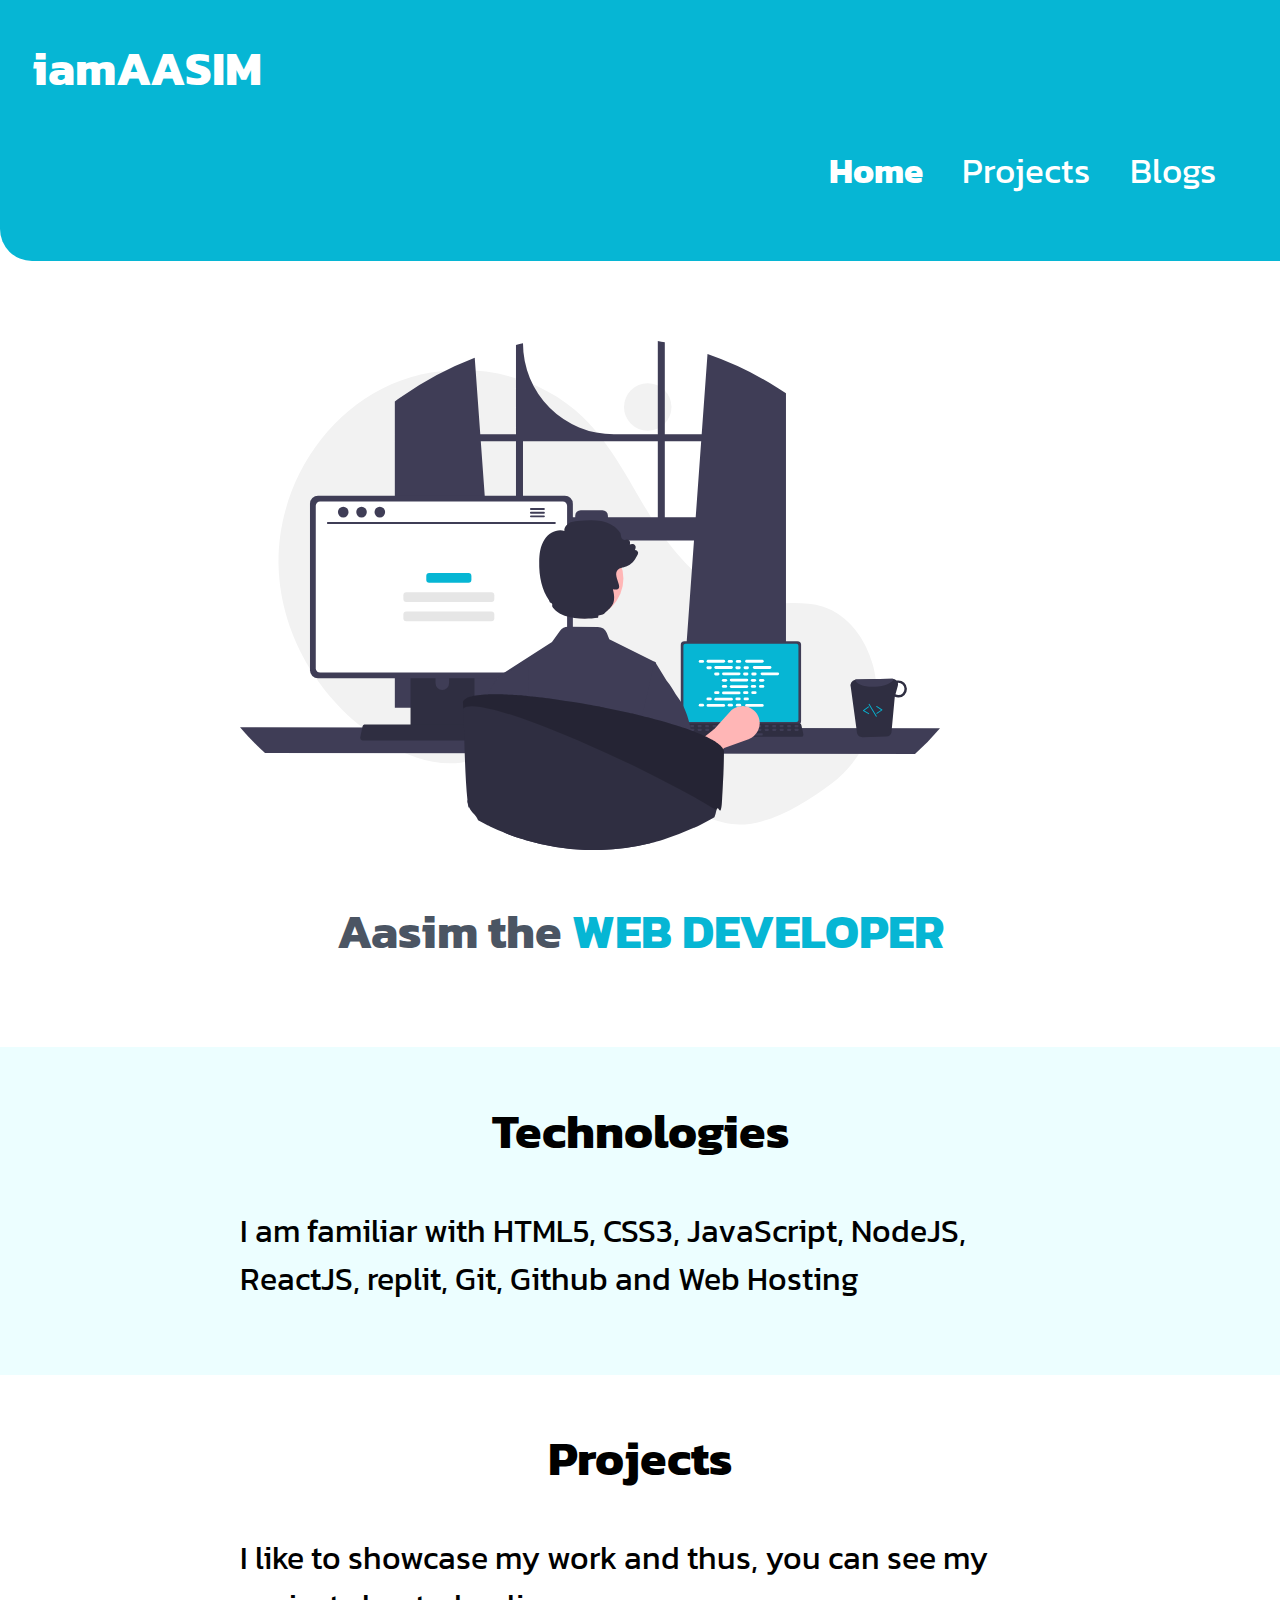
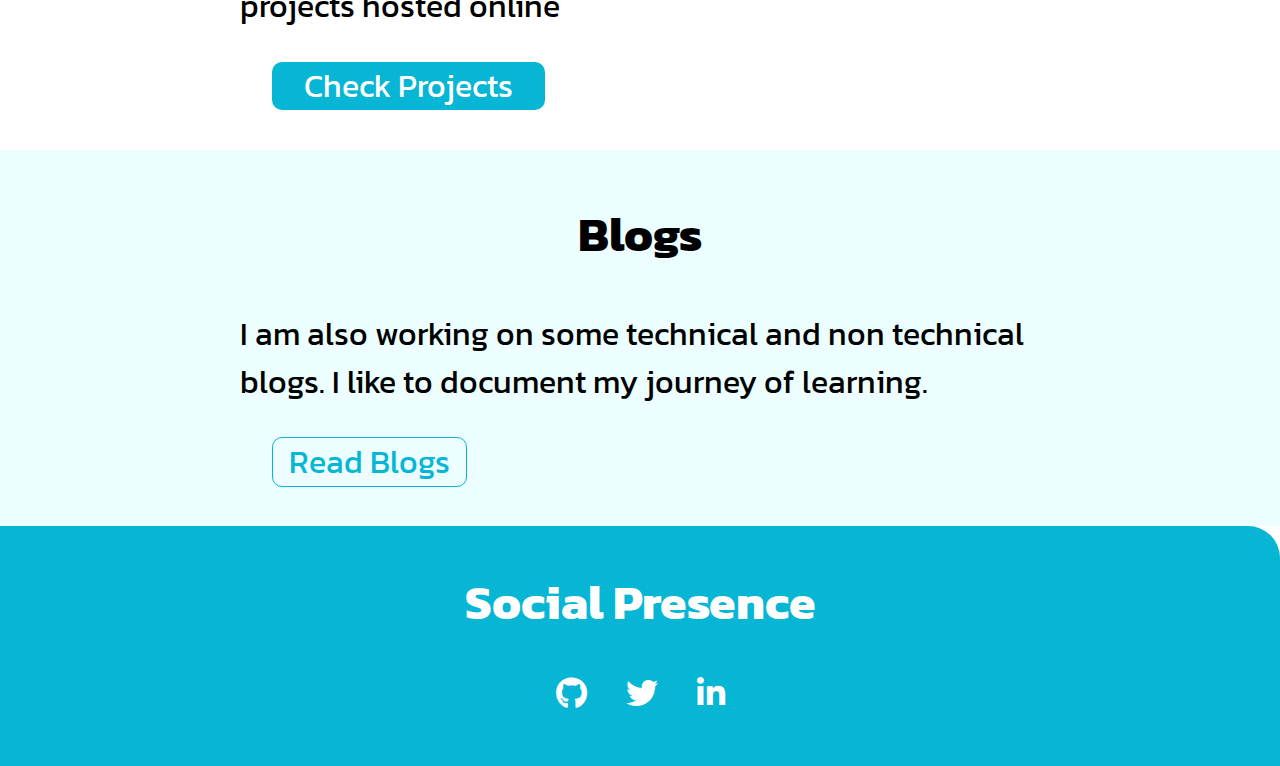
==== index.html @ c7be1204 "styles updated" ====
<!DOCTYPE html>
<html lang="en">
<head>
    <meta charset="UTF-8">
    <meta http-equiv="X-UA-Compatible" content="IE=edge">
    <meta name="viewport" content="width=device-width, initial-scale=0.5">
    <title>Home | portfolio</title>
    <link rel="stylesheet" href="styles.css">
    <link rel="stylesheet" href="https://cdnjs.cloudflare.com/ajax/libs/font-awesome/6.2.0/css/all.min.css">
</head>
<body>
    <nav class="nav">
        <div>
            <div class="intro">
                <h2>iamAASIM</h2>
            </div>
            <div >
                <ul>
                    <li class="non-bullet nav-options active-link">
                        <a class="links current-page" href="/index.html">Home</a>
                    </li>
                    <li class="non-bullet nav-options">
                        <a class="links" href="/projects.html">Projects</a>
                    </li>
                    <li class="non-bullet nav-options">
                        <a class="links" href="/blogs.html">Blogs</a>
                    </li>
                    <!--<li class="non-bullet nav-options">
                        <a class="links" href="#social">Social</a>
                    </li>-->
                </ul>
            </div>
        </div>
    </nav>

    <div>
        <header  >
            <div class="container" >
                <img class="hero" src="/images/undraw_programming_re_kg9v (1).svg" alt="">
                <h1 class="name">
                    Aasim the <span class="highlight">WEB DEVELOPER</span>
                </h1>
            </div>
        </header>
    </div>
    <div>
        <section class="ow">
            <h2>
                Technologies
            </h2>
            <p class="container">
                I am familiar with HTML5, CSS3, JavaScript, NodeJS, ReactJS, replit,  Git, Github and Web Hosting
            </p>
        </section>
        <section class="white container">
            <h2>
                Projects
            </h2>
            <p>
                I like to showcase my work and thus, you can see my projects hosted online
            </p>
            <li class="primary-button links">
                <a class="primary-button links" href="/projects.html">Check Projects</a>
            </li>
           
                
        </section>
        <section class="ow">
            <div class="container">
                <h2 id="blogs">
                Blogs
                </h2>
                <p >
                I am also working on some technical and non technical blogs. I like to document my journey of learning.
                </p>
                <li class="secondary-button links container>
                <a  href="/blogs.html"> Read Blogs </a>
                </li>
            </div>
            
                
        </section>
    </div>

    <footer >
        <h2 id="social">
            Social Presence
        </h2>
        <div class="footer-content">
            <li class="links non-bullet socials-footer" >
                <a target="_blank" href="https://github.com/aasimd"><i class="fa-brands fa-github"></i></a>
            </li>
            <li class="links non-bullet socials-footer">
                <a target="_blank" href="https://twitter.com/dthree01"><i class="fa-brands fa-twitter"></i></a>
            </li>
            <li class="links non-bullet socials-footer">
                <a target="_blank" href="https://linkedin.com/in/aasim-dongarkar-28b365231"><i class="fa-brands fa-linkedin-in"></i></a>
            </li>
        </div>
    </footer>
</body>
</html>
---- styles.css ----
@import url('https://fonts.googleapis.com/css2?family=Kanit:wght@100;200;600&display=swap');

body{
    font-family: 'Kanit', sans-serif;
    margin: 0%;
    padding-top: 0%;
    padding: 0%;
    font-size: 200%;
    
}

:root{
    --primary-color: #06b6d4;
    --offwhite: #ecfeff;
    --gray : #4b5563;
}
li {
    display: inherit;
    text-align: inherit;
}
a:-webkit-any-link {
    color: inherit;
    cursor: pointer;
    text-decoration: none;
}
/**navigation**/
.nav{
    background-color: var(--primary-color);
    padding: 2rem;
    border-bottom-left-radius: 2rem;
}

.nav h2 {
    margin-top: 0%;
    color: white;
    font-size: 3rem;
    text-align: left;
}

.non-bullet{
    list-style: none;
    color: white;
}

.active-link{
    font-weight: bold;
}

.nav ul li{
    display: inline;
    padding: 2rem;
    padding-left: 0%;
    font-size: 2.2rem;
    
}
.nav ul{
    text-align: right;
}

/**header**/



img.hero {
    text-align: center;
    margin: auto;
    max-width: 700px;
    padding-top: 5rem;
    
}
h1.name{
    color: var(--gray);
    text-align: center;
    padding: 2rem 2rem 5rem 2rem;
    font-size: 3rem;
}
.highlight{
    color: var(--primary-color);
}

h1 {
    display: block;
    font-size: 2em;
    margin-block-start: inherit;
    margin-block-end: inherit;
    margin-inline-start: 0px;
    margin-inline-end: 0px;
    font-weight: bold;
}
.container{
    margin: auto;
    max-width: 800px;
}

h2{
    text-align: center;
}

/**sections**/
.ow{
    background-color: var(--offwhite);
    padding: 0.5rem 2rem 2.5rem 2rem;
}
.white{
    padding: 0.5rem 2rem 2.5rem 2rem;
}
.links{
    list-style: none;
    text-decoration: none;
    display: inline;
}

.primary-button{
    color: white;
    background-color: var(--primary-color);
    margin: 2rem;
    border-radius: 10px;
    max-width: fit-content;
    font-weight: 400;
}
.secondary-button{
    color: var(--primary-color);
    margin: 2rem;
    border-radius: 10px;
    border: var(--primary-color) 1px solid;
    max-width: fit-content;
    font-weight: 400;
    padding:0 1rem 0 1rem;

}


p.container{
    margin-bottom: 2rem;
}

li.secondary-button{
    text-align: center;
}

footer{
    background-color: var(--primary-color);
    color: white;
    border-top-right-radius: 2rem;
}
h2#social{
    margin-top: 0%;
    padding-top: 2.5rem;
    margin-bottom: 2rem;
    
}
.footer-content{
    text-align: center;
    padding: 0 1rem 3rem 1rem;
}
.socials-footer{
    padding: 1rem;
}
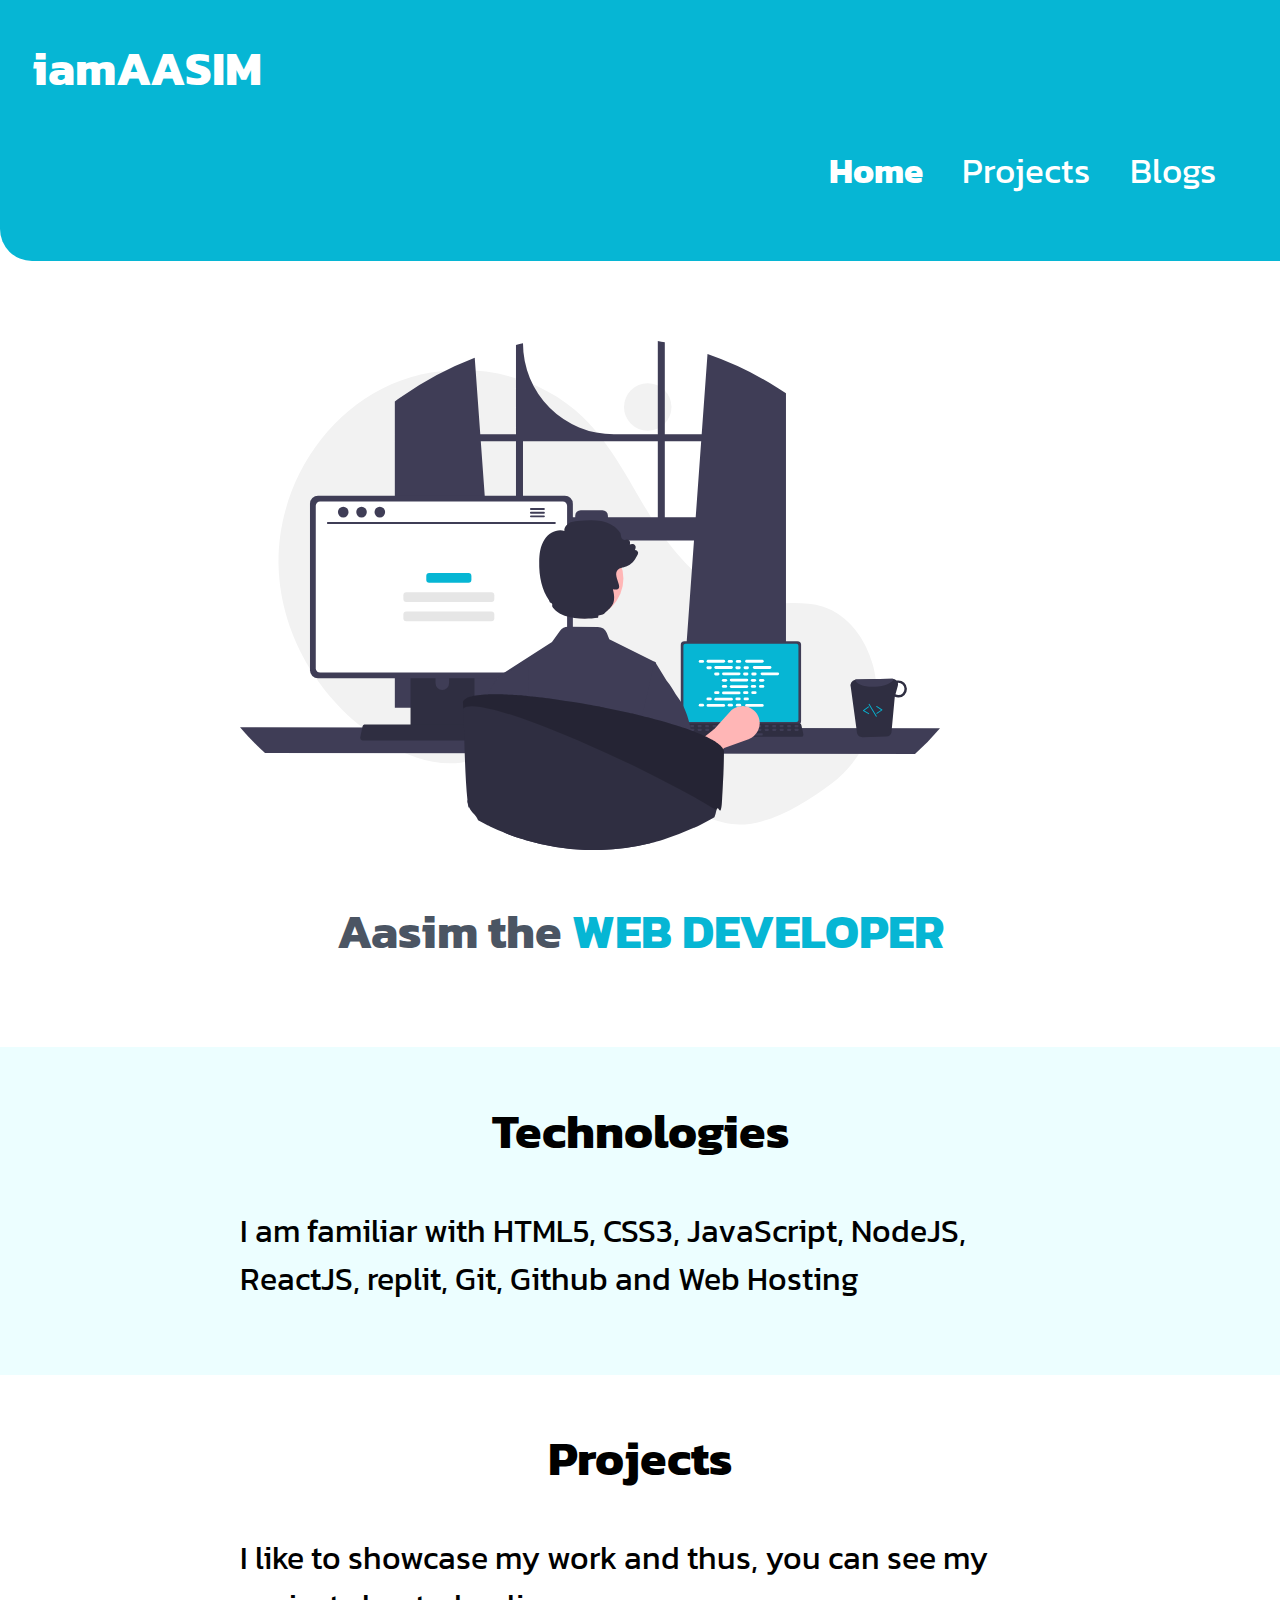
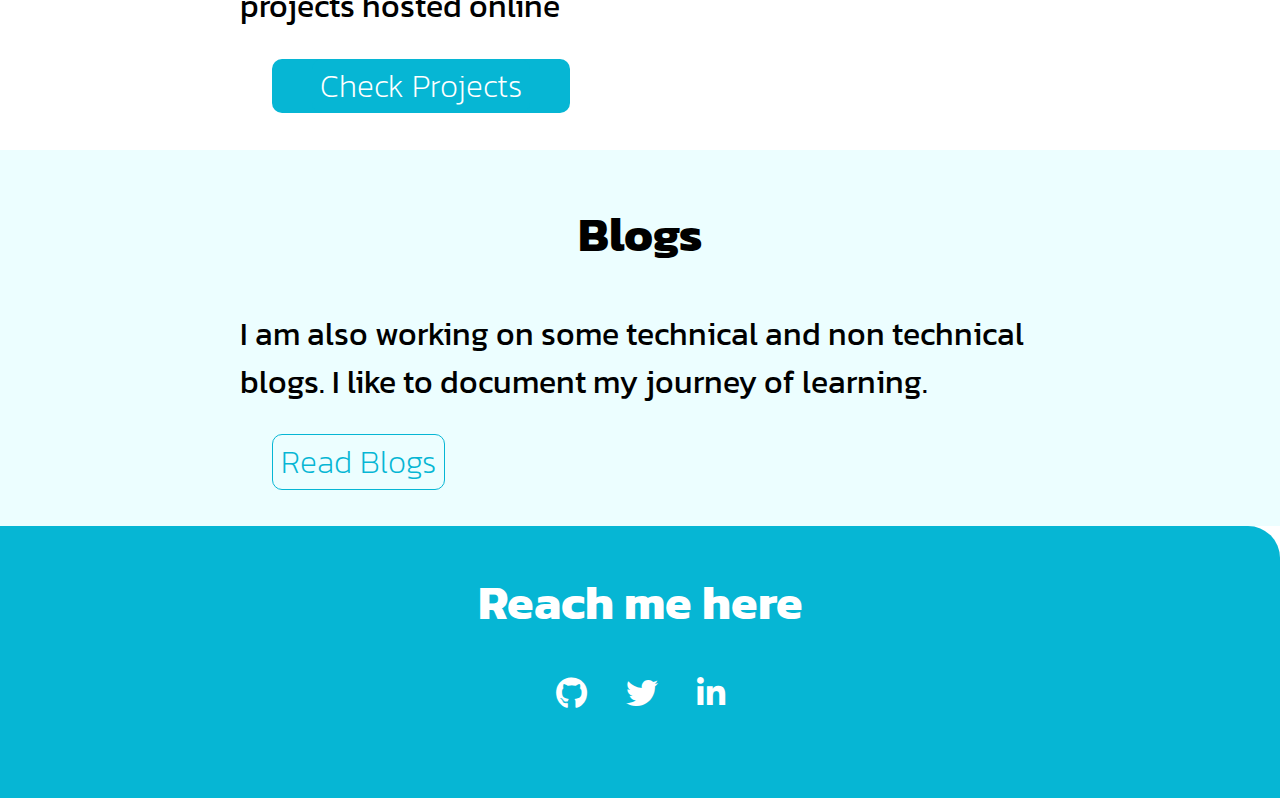
==== commit 8212ed40: "minor changes" ====
--- a/index.html
+++ b/index.html
@@ -70,11 +70,11 @@
                 <h2 id="blogs">
                 Blogs
                 </h2>
-                <p >
-                I am also working on some technical and non technical blogs. I like to document my journey of learning.
-                </p>
-                <li class="secondary-button links container>
-                <a  href="/blogs.html"> Read Blogs </a>
+                    <p >
+                    I am also working on some technical and non technical blogs. I like to document my journey of learning.
+                    </p>
+                    <li class="secondary-button links container">
+                    <a  href="/blogs.html"> Read Blogs </a>
                 </li>
             </div>
             
@@ -84,18 +84,21 @@
 
     <footer >
         <h2 id="social">
-            Social Presence
+            Reach me here
         </h2>
         <div class="footer-content">
-            <li class="links non-bullet socials-footer" >
-                <a target="_blank" href="https://github.com/aasimd"><i class="fa-brands fa-github"></i></a>
-            </li>
-            <li class="links non-bullet socials-footer">
-                <a target="_blank" href="https://twitter.com/dthree01"><i class="fa-brands fa-twitter"></i></a>
-            </li>
-            <li class="links non-bullet socials-footer">
-                <a target="_blank" href="https://linkedin.com/in/aasim-dongarkar-28b365231"><i class="fa-brands fa-linkedin-in"></i></a>
-            </li>
+            <ul>
+                <li class="links non-bullet socials-footer" >
+                    <a target="_blank" href="https://github.com/aasimd"><i class="fa-brands fa-github"></i></a>
+                </li>
+                <li class="links non-bullet socials-footer">
+                    <a target="_blank" href="https://twitter.com/dthree01"><i class="fa-brands fa-twitter"></i></a>
+                </li>
+                <li class="links non-bullet socials-footer">
+                    <a target="_blank" href="https://linkedin.com/in/aasim-dongarkar-28b365231"><i class="fa-brands fa-linkedin-in"></i></a>
+                </li>
+            </ul>
+            
         </div>
     </footer>
 </body>
--- a/styles.css
+++ b/styles.css
@@ -93,13 +93,18 @@
     max-width: 800px;
 }
 
-h2{
+html h2{
     text-align: center;
 }
 
 /**sections**/
 .ow{
     background-color: var(--offwhite);
+    padding: 0.5rem 2rem 2.5rem 2rem;
+}
+
+.w{
+    background-color: white;
     padding: 0.5rem 2rem 2.5rem 2rem;
 }
 .white{
@@ -114,20 +119,20 @@
 .primary-button{
     color: white;
     background-color: var(--primary-color);
-    margin: 2rem;
     border-radius: 10px;
     max-width: fit-content;
-    font-weight: 400;
+    font-weight: 250;
+    padding:0.2rem 0.5rem 0.2rem 0.5rem;
+    margin: 2rem;
 }
 .secondary-button{
     color: var(--primary-color);
-    margin: 2rem;
     border-radius: 10px;
     border: var(--primary-color) 1px solid;
     max-width: fit-content;
-    font-weight: 400;
-    padding:0 1rem 0 1rem;
-
+    font-weight: 250;
+    padding:0.2rem 0.5rem 0.2rem 0.5rem;
+    margin: 2rem;
 }
 
 
@@ -135,14 +140,13 @@
     margin-bottom: 2rem;
 }
 
-li.secondary-button{
-    text-align: center;
-}
 
+/**footer**/
 footer{
     background-color: var(--primary-color);
     color: white;
     border-top-right-radius: 2rem;
+    bottom: 0%;
 }
 h2#social{
     margin-top: 0%;
@@ -156,4 +160,38 @@
 }
 .socials-footer{
     padding: 1rem;
+}
+.footer-content ul {
+    display: block;
+    list-style-type: disc;
+    margin-block-start: 1em;
+    margin-block-end: 1em;
+    margin-inline-start: 0px;
+    margin-inline-end: 0px;
+    padding-inline-start: 0px;
+}
+/**blogs**/
+
+
+
+
+
+/**projects**/
+#seeCode{
+    text-align: left;
+    padding-left: 4rem;
+    color: var(--gray);
+}
+li {
+    display: inherit;
+    text-align: inherit;
+}
+
+
+.white-list{
+    text-align: center;
+}
+
+.inline{
+    display: inline;
 }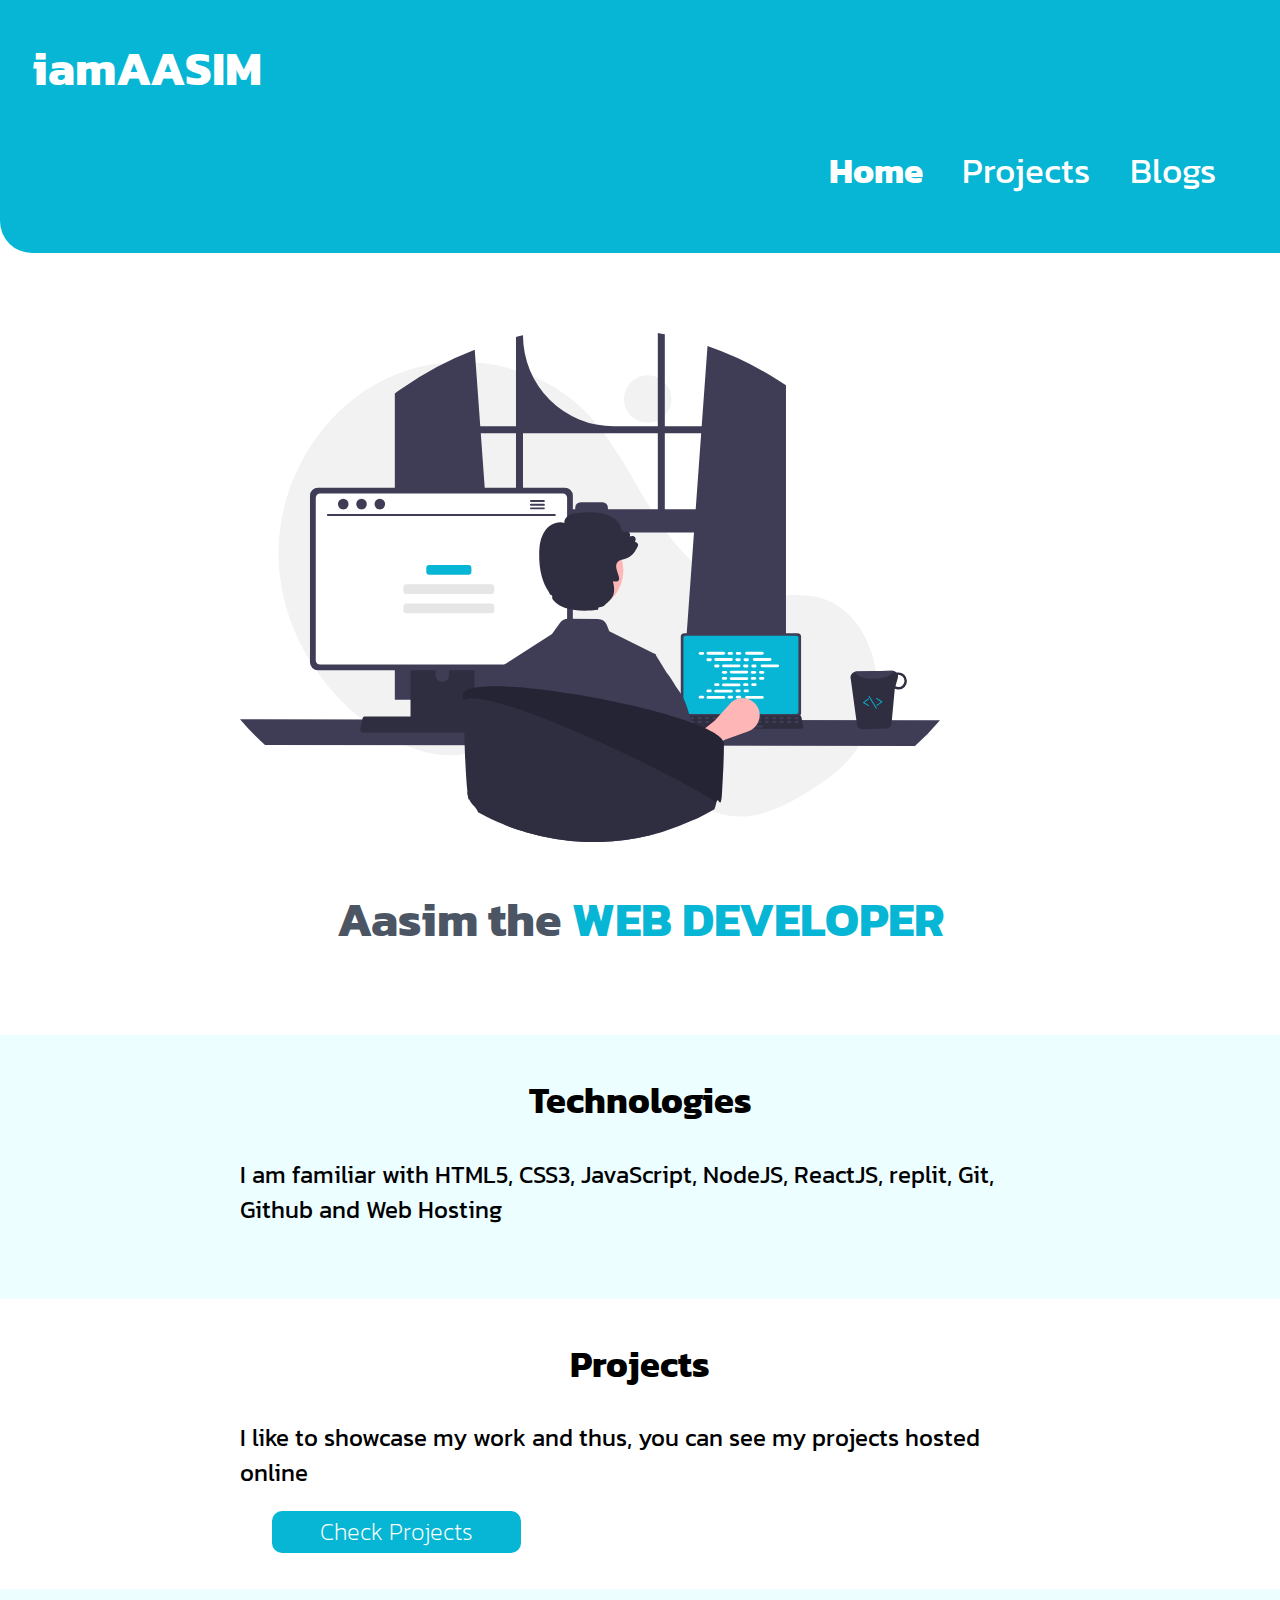
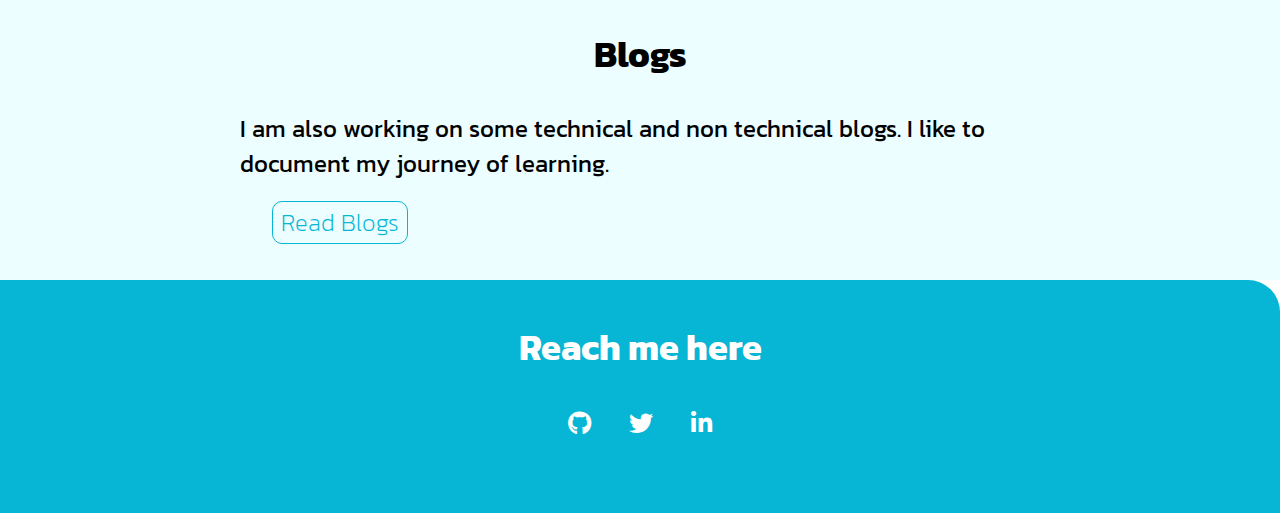
==== commit da3337d5: "font size corrected" ====
--- a/index.html
+++ b/index.html
@@ -3,7 +3,7 @@
 <head>
     <meta charset="UTF-8">
     <meta http-equiv="X-UA-Compatible" content="IE=edge">
-    <meta name="viewport" content="width=device-width, initial-scale=0.5">
+    <meta name="viewport" content="width=device-width, initial-scale=0.7">
     <title>Home | portfolio</title>
     <link rel="stylesheet" href="styles.css">
     <link rel="stylesheet" href="https://cdnjs.cloudflare.com/ajax/libs/font-awesome/6.2.0/css/all.min.css">
--- a/styles.css
+++ b/styles.css
@@ -6,7 +6,7 @@
     margin: 0%;
     padding-top: 0%;
     padding: 0%;
-    font-size: 200%;
+    font-size: 150%;
     
 }
 
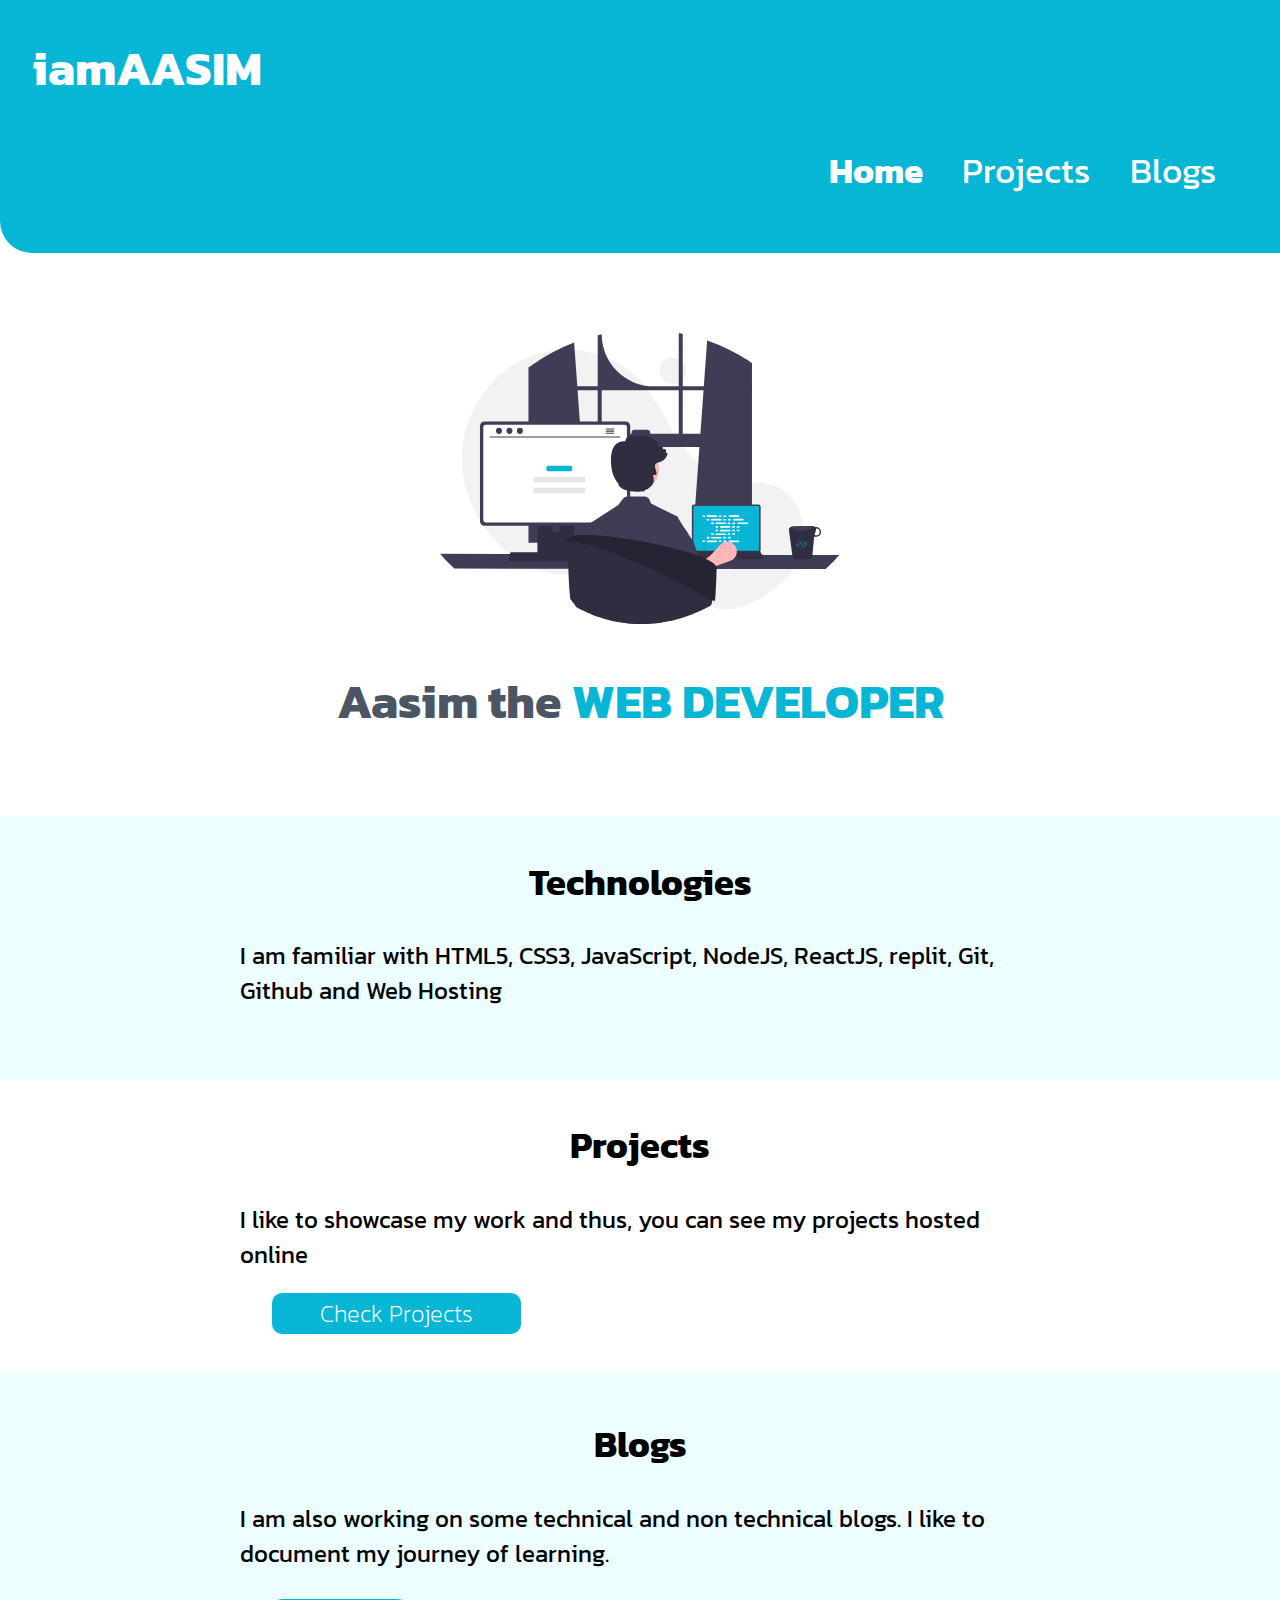
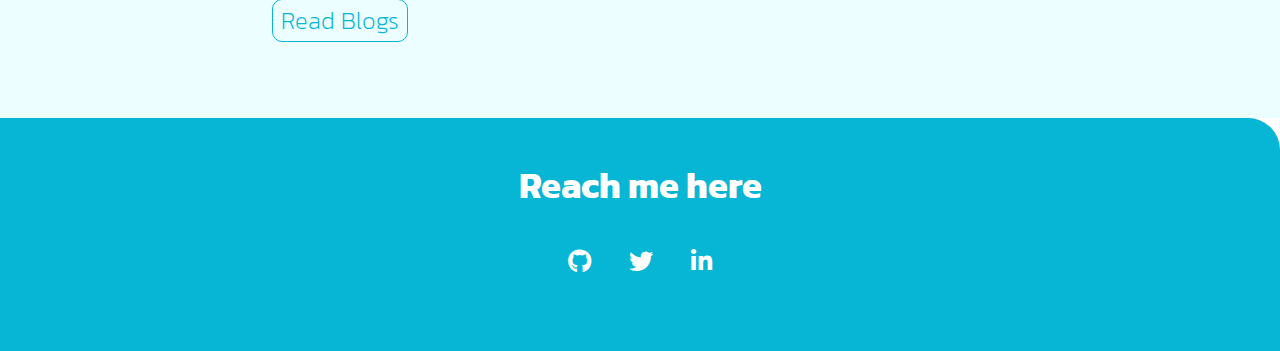
==== commit c5645753: "container corrected" ====
--- a/index.html
+++ b/index.html
@@ -35,7 +35,7 @@
 
     <div>
         <header  >
-            <div class="container" >
+            <div class="container3" >
                 <img class="hero" src="/images/undraw_programming_re_kg9v (1).svg" alt="">
                 <h1 class="name">
                     Aasim the <span class="highlight">WEB DEVELOPER</span>
@@ -65,16 +65,16 @@
            
                 
         </section>
-        <section class="ow">
-            <div class="container">
+        <section class=" ow">
+            <div class="white container2" >
                 <h2 id="blogs">
                 Blogs
                 </h2>
-                    <p >
+                    <p class="container" >
                     I am also working on some technical and non technical blogs. I like to document my journey of learning.
                     </p>
-                    <li class="secondary-button links container">
-                    <a  href="/blogs.html"> Read Blogs </a>
+                    <li class="secondary-button links">
+                    <a  class=" links " href="/blogs.html"> Read Blogs </a>
                 </li>
             </div>
             
--- a/styles.css
+++ b/styles.css
@@ -64,8 +64,7 @@
 
 img.hero {
     text-align: center;
-    margin: auto;
-    max-width: 700px;
+    max-width: 400px;
     padding-top: 5rem;
     
 }
@@ -88,7 +87,14 @@
     margin-inline-end: 0px;
     font-weight: bold;
 }
+div.container3{
+    text-align: center;
+}
 .container{
+    margin: auto;
+    max-width: 800px;
+}
+.container2 {
     margin: auto;
     max-width: 800px;
 }
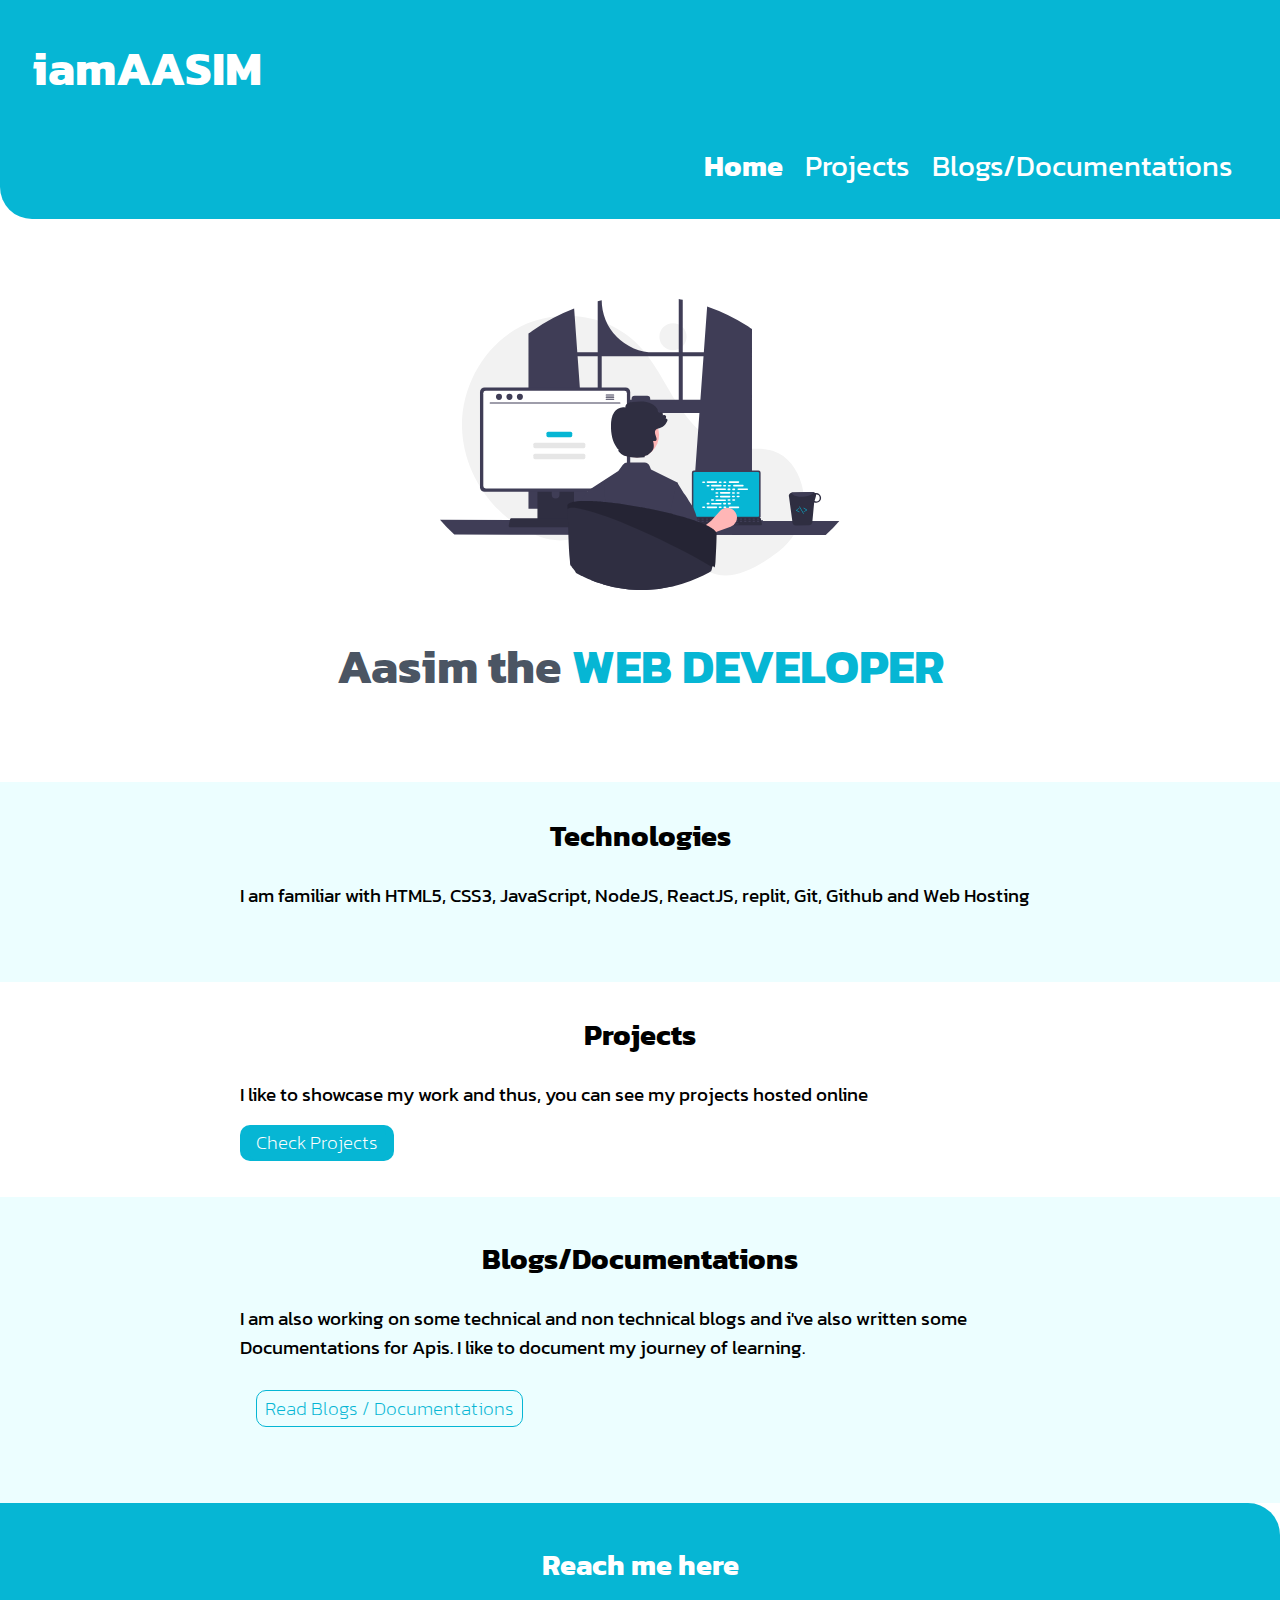
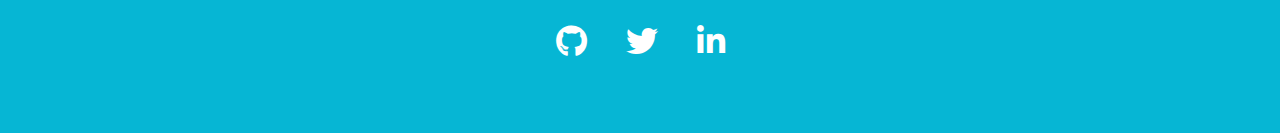
==== commit a4323f1b: "Added new projects, blogs, api docs" ====
--- a/index.html
+++ b/index.html
@@ -23,7 +23,7 @@
                         <a class="links" href="/projects.html">Projects</a>
                     </li>
                     <li class="non-bullet nav-options">
-                        <a class="links" href="/blogs.html">Blogs</a>
+                        <a class="links" href="/blogs.html">Blogs/Documentations</a>
                     </li>
                     <!--<li class="non-bullet nav-options">
                         <a class="links" href="#social">Social</a>
@@ -68,13 +68,13 @@
         <section class=" ow">
             <div class="white container2" >
                 <h2 id="blogs">
-                Blogs
+                Blogs/Documentations
                 </h2>
                     <p class="container" >
-                    I am also working on some technical and non technical blogs. I like to document my journey of learning.
+                    I am also working on some technical and non technical blogs and i've also written some Documentations for Apis. I like to document my journey of learning. 
                     </p>
                     <li class="secondary-button links">
-                    <a  class=" links " href="/blogs.html"> Read Blogs </a>
+                    <a  class=" links " href="/blogs.html"> Read Blogs / Documentations</a>
                 </li>
             </div>
             
--- a/styles.css
+++ b/styles.css
@@ -1,203 +1,210 @@
-
-@import url('https://fonts.googleapis.com/css2?family=Kanit:wght@100;200;600&display=swap');
-
-body{
-    font-family: 'Kanit', sans-serif;
-    margin: 0%;
-    padding-top: 0%;
-    padding: 0%;
-    font-size: 150%;
-    
-}
-
-:root{
-    --primary-color: #06b6d4;
-    --offwhite: #ecfeff;
-    --gray : #4b5563;
+/** @format */
+
+@import url("https://fonts.googleapis.com/css2?family=Kanit:wght@100;200;600&display=swap");
+
+body {
+	font-family: "Kanit", sans-serif;
+	margin: 0%;
+	padding-top: 0%;
+	padding: 0%;
+	font-size: 120%;
+}
+
+:root {
+	--primary-color: #06b6d4;
+	--offwhite: #ecfeff;
+	--gray: #4b5563;
 }
 li {
-    display: inherit;
-    text-align: inherit;
+	display: inherit;
+	text-align: inherit;
 }
 a:-webkit-any-link {
-    color: inherit;
-    cursor: pointer;
-    text-decoration: none;
+	color: inherit;
+	cursor: pointer;
+	text-decoration: none;
 }
 /**navigation**/
-.nav{
-    background-color: var(--primary-color);
-    padding: 2rem;
-    border-bottom-left-radius: 2rem;
+.nav {
+	background-color: var(--primary-color);
+	padding: 2rem;
+	border-bottom-left-radius: 2rem;
 }
 
 .nav h2 {
-    margin-top: 0%;
-    color: white;
-    font-size: 3rem;
-    text-align: left;
-}
-
-.non-bullet{
-    list-style: none;
-    color: white;
-}
-
-.active-link{
-    font-weight: bold;
-}
-
-.nav ul li{
-    display: inline;
-    padding: 2rem;
-    padding-left: 0%;
-    font-size: 2.2rem;
-    
-}
-.nav ul{
-    text-align: right;
+	margin-top: 0%;
+	color: white;
+	font-size: 3rem;
+	text-align: left;
+}
+
+.non-bullet {
+	list-style: none;
+	color: white;
+}
+
+.active-link {
+	font-weight: bold;
+}
+
+.nav ul li {
+	display: inline;
+	padding: 1rem;
+	padding-left: 0%;
+	font-size: 1.8rem;
+}
+.nav ul {
+	text-align: right;
 }
 
 /**header**/
 
-
-
 img.hero {
-    text-align: center;
-    max-width: 400px;
-    padding-top: 5rem;
-    
-}
-h1.name{
-    color: var(--gray);
-    text-align: center;
-    padding: 2rem 2rem 5rem 2rem;
-    font-size: 3rem;
-}
-.highlight{
-    color: var(--primary-color);
+	text-align: center;
+	max-width: 400px;
+	padding-top: 5rem;
+}
+h1.name {
+	color: var(--gray);
+	text-align: center;
+	padding: 2rem 2rem 5rem 2rem;
+	font-size: 3rem;
+}
+.highlight {
+	color: var(--primary-color);
 }
 
 h1 {
-    display: block;
-    font-size: 2em;
-    margin-block-start: inherit;
-    margin-block-end: inherit;
-    margin-inline-start: 0px;
-    margin-inline-end: 0px;
-    font-weight: bold;
-}
-div.container3{
-    text-align: center;
-}
-.container{
-    margin: auto;
-    max-width: 800px;
+	display: block;
+	font-size: 2em;
+	margin-block-start: inherit;
+	margin-block-end: inherit;
+	margin-inline-start: 0px;
+	margin-inline-end: 0px;
+	font-weight: bold;
+}
+div.container3 {
+	text-align: center;
+}
+.container {
+	margin: auto;
+	max-width: 800px;
 }
 .container2 {
-    margin: auto;
-    max-width: 800px;
-}
-
-html h2{
-    text-align: center;
+	margin: auto;
+	max-width: 800px;
+}
+
+html h2 {
+	text-align: center;
 }
 
 /**sections**/
-.ow{
-    background-color: var(--offwhite);
-    padding: 0.5rem 2rem 2.5rem 2rem;
-}
-
-.w{
-    background-color: white;
-    padding: 0.5rem 2rem 2.5rem 2rem;
-}
-.white{
-    padding: 0.5rem 2rem 2.5rem 2rem;
-}
-.links{
-    list-style: none;
-    text-decoration: none;
-    display: inline;
-}
-
-.primary-button{
-    color: white;
-    background-color: var(--primary-color);
-    border-radius: 10px;
-    max-width: fit-content;
-    font-weight: 250;
-    padding:0.2rem 0.5rem 0.2rem 0.5rem;
-    margin: 2rem;
-}
-.secondary-button{
-    color: var(--primary-color);
-    border-radius: 10px;
-    border: var(--primary-color) 1px solid;
-    max-width: fit-content;
-    font-weight: 250;
-    padding:0.2rem 0.5rem 0.2rem 0.5rem;
-    margin: 2rem;
-}
-
-
-p.container{
-    margin-bottom: 2rem;
-}
-
+.ow {
+	background-color: var(--offwhite);
+	padding: 0.5rem 2rem 2.5rem 2rem;
+}
+
+.w {
+	background-color: white;
+	padding: 0.5rem 2rem 2.5rem 2rem;
+}
+.white {
+	padding: 0.5rem 2rem 2.5rem 2rem;
+}
+.links {
+	list-style: none;
+	text-decoration: none;
+	display: inline;
+}
+
+.primary-button {
+	color: white;
+	background-color: var(--primary-color);
+	border-radius: 10px;
+	max-width: fit-content;
+	font-weight: 250;
+	padding: 0.2rem 0.5rem 0.2rem 0.5rem;
+	/* margin: 2rem; */
+	/* margin: 1rem; */
+}
+.secondary-button {
+	color: var(--primary-color);
+	border-radius: 10px;
+	border: var(--primary-color) 1px solid;
+	max-width: fit-content;
+	font-weight: 250;
+	padding: 0.2rem 0.5rem 0.2rem 0.5rem;
+	margin: 1rem;
+}
+
+p.container {
+	margin-bottom: 2rem;
+}
 
 /**footer**/
-footer{
-    background-color: var(--primary-color);
-    color: white;
-    border-top-right-radius: 2rem;
-    bottom: 0%;
-}
-h2#social{
-    margin-top: 0%;
-    padding-top: 2.5rem;
-    margin-bottom: 2rem;
-    
-}
-.footer-content{
-    text-align: center;
-    padding: 0 1rem 3rem 1rem;
-}
-.socials-footer{
-    padding: 1rem;
+footer {
+	background-color: var(--primary-color);
+	color: white;
+	border-top-right-radius: 2rem;
+	bottom: 0%;
+}
+h2#social {
+	margin-top: 0%;
+	padding-top: 2.5rem;
+	margin-bottom: 2rem;
+}
+.footer-content {
+	text-align: center;
+	padding: 0 1rem 3rem 1rem;
+}
+.socials-footer {
+	padding: 1rem;
+	font-size: 2rem;
 }
 .footer-content ul {
-    display: block;
-    list-style-type: disc;
-    margin-block-start: 1em;
-    margin-block-end: 1em;
-    margin-inline-start: 0px;
-    margin-inline-end: 0px;
-    padding-inline-start: 0px;
+	display: block;
+	list-style-type: disc;
+	margin-block-start: 1em;
+	margin-block-end: 1em;
+	margin-inline-start: 0px;
+	margin-inline-end: 0px;
+	padding-inline-start: 0px;
 }
 /**blogs**/
 
-
-
-
+ul {
+	padding-inline-start: inherit;
+
+	margin-block-start: 1em;
+	margin-block-end: 0em;
+}
+
+#read-blogs {
+	text-align: left;
+	padding-left: 4rem;
+	color: var(--gray);
+}
+
+.footer-blogs {
+	position: sticky;
+}
 
 /**projects**/
-#seeCode{
-    text-align: left;
-    padding-left: 4rem;
-    color: var(--gray);
+#seeCode {
+	text-align: left;
+	padding-left: 4rem;
+	color: var(--gray);
 }
 li {
-    display: inherit;
-    text-align: inherit;
-}
-
-
-.white-list{
-    text-align: center;
-}
-
-.inline{
-    display: inline;
-}+	display: inherit;
+	text-align: inherit;
+}
+
+.white-list {
+	text-align: center;
+}
+
+.inline {
+	display: inline;
+}
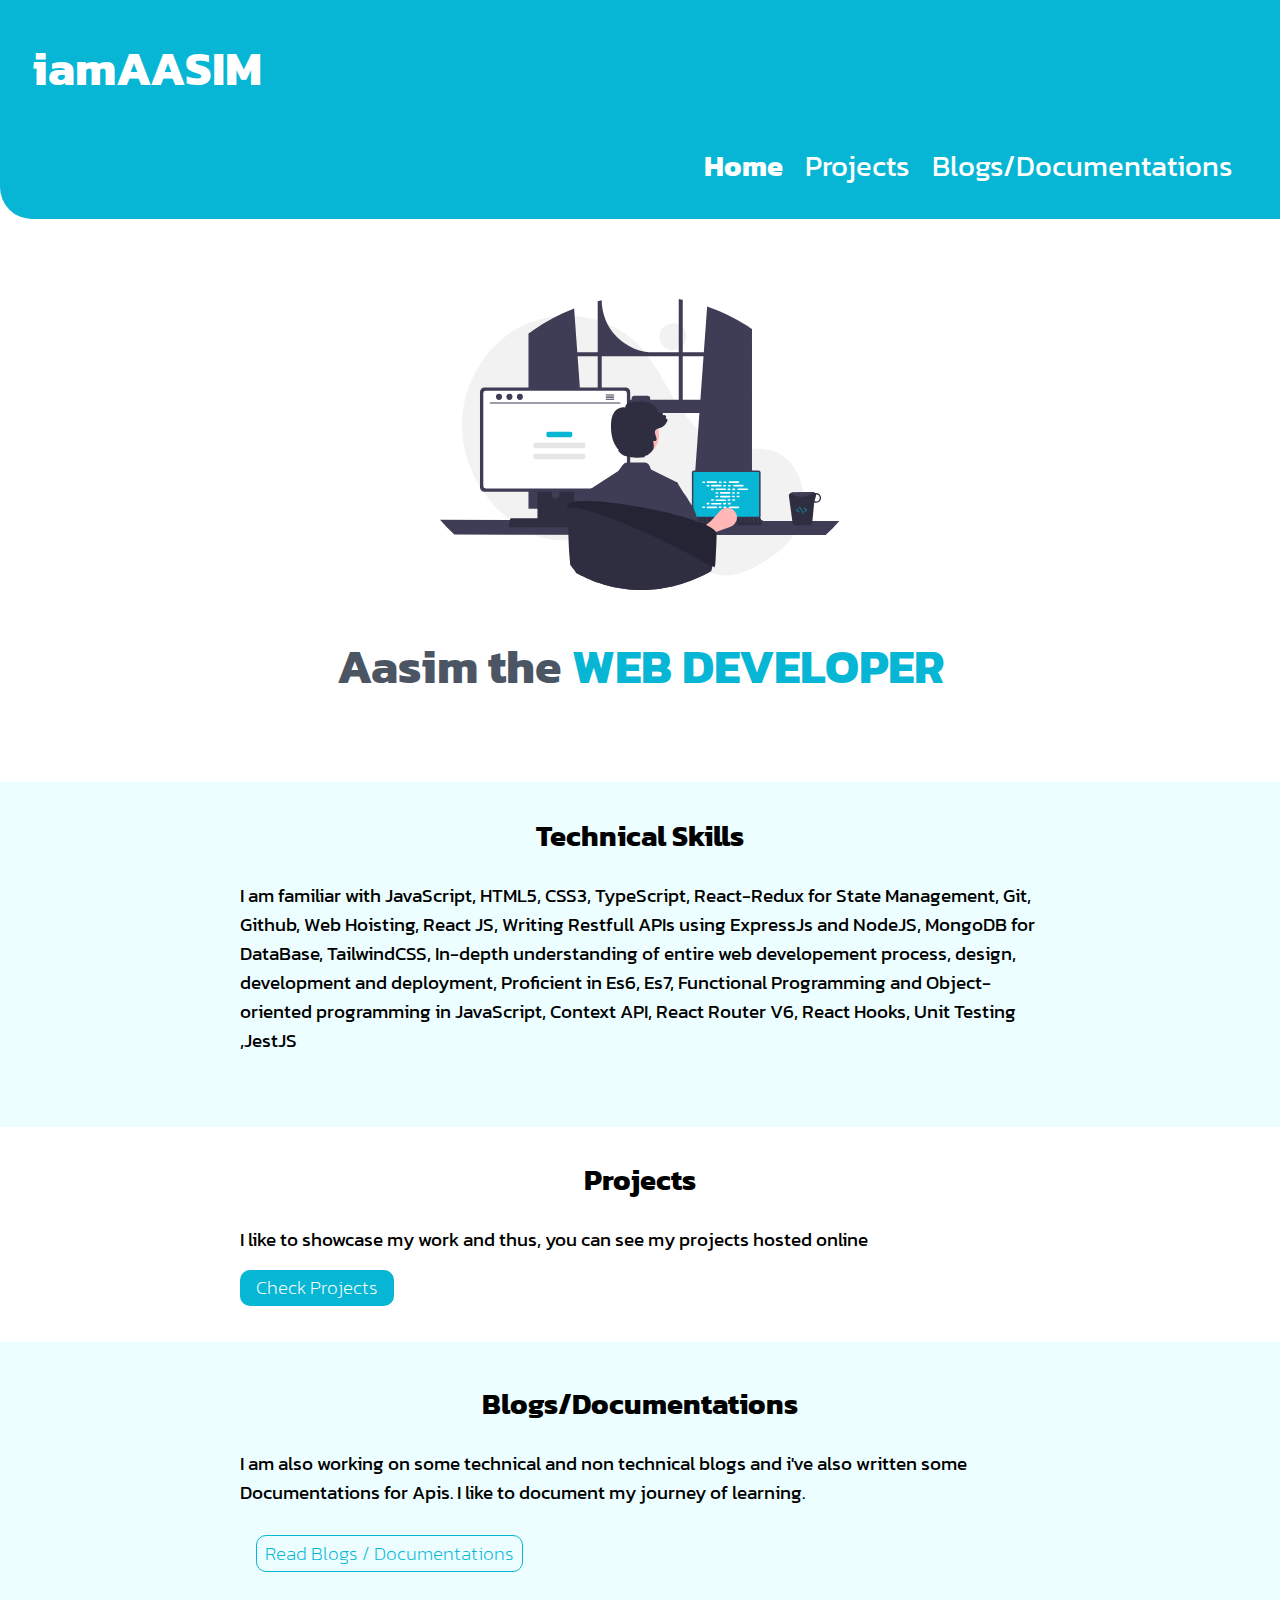
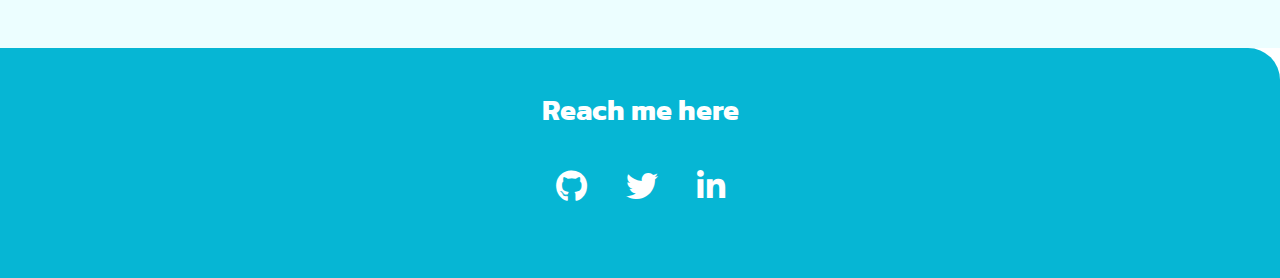
==== commit db2f5417: "Technical skills updated" ====
--- a/index.html
+++ b/index.html
@@ -1,105 +1,120 @@
+<!-- @format -->
+
 <!DOCTYPE html>
 <html lang="en">
-<head>
-    <meta charset="UTF-8">
-    <meta http-equiv="X-UA-Compatible" content="IE=edge">
-    <meta name="viewport" content="width=device-width, initial-scale=0.7">
-    <title>Home | portfolio</title>
-    <link rel="stylesheet" href="styles.css">
-    <link rel="stylesheet" href="https://cdnjs.cloudflare.com/ajax/libs/font-awesome/6.2.0/css/all.min.css">
-</head>
-<body>
-    <nav class="nav">
-        <div>
-            <div class="intro">
-                <h2>iamAASIM</h2>
-            </div>
-            <div >
-                <ul>
-                    <li class="non-bullet nav-options active-link">
-                        <a class="links current-page" href="/index.html">Home</a>
-                    </li>
-                    <li class="non-bullet nav-options">
-                        <a class="links" href="/projects.html">Projects</a>
-                    </li>
-                    <li class="non-bullet nav-options">
-                        <a class="links" href="/blogs.html">Blogs/Documentations</a>
-                    </li>
-                    <!--<li class="non-bullet nav-options">
+	<head>
+		<meta charset="UTF-8" />
+		<meta http-equiv="X-UA-Compatible" content="IE=edge" />
+		<meta name="viewport" content="width=device-width, initial-scale=0.7" />
+		<title>Home | portfolio</title>
+		<link rel="stylesheet" href="styles.css" />
+		<link
+			rel="stylesheet"
+			href="https://cdnjs.cloudflare.com/ajax/libs/font-awesome/6.2.0/css/all.min.css"
+		/>
+	</head>
+	<body>
+		<nav class="nav">
+			<div>
+				<div class="intro">
+					<h2>iamAASIM</h2>
+				</div>
+				<div>
+					<ul>
+						<li class="non-bullet nav-options active-link">
+							<a class="links current-page" href="/index.html">Home</a>
+						</li>
+						<li class="non-bullet nav-options">
+							<a class="links" href="/projects.html">Projects</a>
+						</li>
+						<li class="non-bullet nav-options">
+							<a class="links" href="/blogs.html">Blogs/Documentations</a>
+						</li>
+						<!--<li class="non-bullet nav-options">
                         <a class="links" href="#social">Social</a>
                     </li>-->
-                </ul>
-            </div>
-        </div>
-    </nav>
+					</ul>
+				</div>
+			</div>
+		</nav>
 
-    <div>
-        <header  >
-            <div class="container3" >
-                <img class="hero" src="/images/undraw_programming_re_kg9v (1).svg" alt="">
-                <h1 class="name">
-                    Aasim the <span class="highlight">WEB DEVELOPER</span>
-                </h1>
-            </div>
-        </header>
-    </div>
-    <div>
-        <section class="ow">
-            <h2>
-                Technologies
-            </h2>
-            <p class="container">
-                I am familiar with HTML5, CSS3, JavaScript, NodeJS, ReactJS, replit,  Git, Github and Web Hosting
-            </p>
-        </section>
-        <section class="white container">
-            <h2>
-                Projects
-            </h2>
-            <p>
-                I like to showcase my work and thus, you can see my projects hosted online
-            </p>
-            <li class="primary-button links">
-                <a class="primary-button links" href="/projects.html">Check Projects</a>
-            </li>
-           
-                
-        </section>
-        <section class=" ow">
-            <div class="white container2" >
-                <h2 id="blogs">
-                Blogs/Documentations
-                </h2>
-                    <p class="container" >
-                    I am also working on some technical and non technical blogs and i've also written some Documentations for Apis. I like to document my journey of learning. 
-                    </p>
-                    <li class="secondary-button links">
-                    <a  class=" links " href="/blogs.html"> Read Blogs / Documentations</a>
-                </li>
-            </div>
-            
-                
-        </section>
-    </div>
+		<div>
+			<header>
+				<div class="container3">
+					<img
+						class="hero"
+						src="/images/undraw_programming_re_kg9v (1).svg"
+						alt=""
+					/>
+					<h1 class="name">
+						Aasim the <span class="highlight">WEB DEVELOPER</span>
+					</h1>
+				</div>
+			</header>
+		</div>
+		<div>
+			<section class="ow">
+				<h2>Technical Skills</h2>
+				<p class="container">
+					I am familiar with JavaScript, HTML5, CSS3, TypeScript, React-Redux
+					for State Management, Git, Github, Web Hoisting, React JS, Writing
+					Restfull APIs using ExpressJs and NodeJS, MongoDB for DataBase,
+					TailwindCSS, In-depth understanding of entire web developement
+					process, design, development and deployment, Proficient in Es6, Es7,
+					Functional Programming and Object-oriented programming in JavaScript,
+					Context API, React Router V6, React Hooks, Unit Testing ,JestJS
+				</p>
+			</section>
+			<section class="white container">
+				<h2>Projects</h2>
+				<p>
+					I like to showcase my work and thus, you can see my projects hosted
+					online
+				</p>
+				<li class="primary-button links">
+					<a class="primary-button links" href="/projects.html"
+						>Check Projects</a
+					>
+				</li>
+			</section>
+			<section class="ow">
+				<div class="white container2">
+					<h2 id="blogs">Blogs/Documentations</h2>
+					<p class="container">
+						I am also working on some technical and non technical blogs and i've
+						also written some Documentations for Apis. I like to document my
+						journey of learning.
+					</p>
+					<li class="secondary-button links">
+						<a class="links" href="/blogs.html"> Read Blogs / Documentations</a>
+					</li>
+				</div>
+			</section>
+		</div>
 
-    <footer >
-        <h2 id="social">
-            Reach me here
-        </h2>
-        <div class="footer-content">
-            <ul>
-                <li class="links non-bullet socials-footer" >
-                    <a target="_blank" href="https://github.com/aasimd"><i class="fa-brands fa-github"></i></a>
-                </li>
-                <li class="links non-bullet socials-footer">
-                    <a target="_blank" href="https://twitter.com/dthree01"><i class="fa-brands fa-twitter"></i></a>
-                </li>
-                <li class="links non-bullet socials-footer">
-                    <a target="_blank" href="https://linkedin.com/in/aasim-dongarkar-28b365231"><i class="fa-brands fa-linkedin-in"></i></a>
-                </li>
-            </ul>
-            
-        </div>
-    </footer>
-</body>
-</html>+		<footer>
+			<h2 id="social">Reach me here</h2>
+			<div class="footer-content">
+				<ul>
+					<li class="links non-bullet socials-footer">
+						<a target="_blank" href="https://github.com/aasimd"
+							><i class="fa-brands fa-github"></i
+						></a>
+					</li>
+					<li class="links non-bullet socials-footer">
+						<a target="_blank" href="https://twitter.com/dthree01"
+							><i class="fa-brands fa-twitter"></i
+						></a>
+					</li>
+					<li class="links non-bullet socials-footer">
+						<a
+							target="_blank"
+							href="https://linkedin.com/in/aasim-dongarkar-28b365231"
+							><i class="fa-brands fa-linkedin-in"></i
+						></a>
+					</li>
+				</ul>
+			</div>
+		</footer>
+	</body>
+</html>
